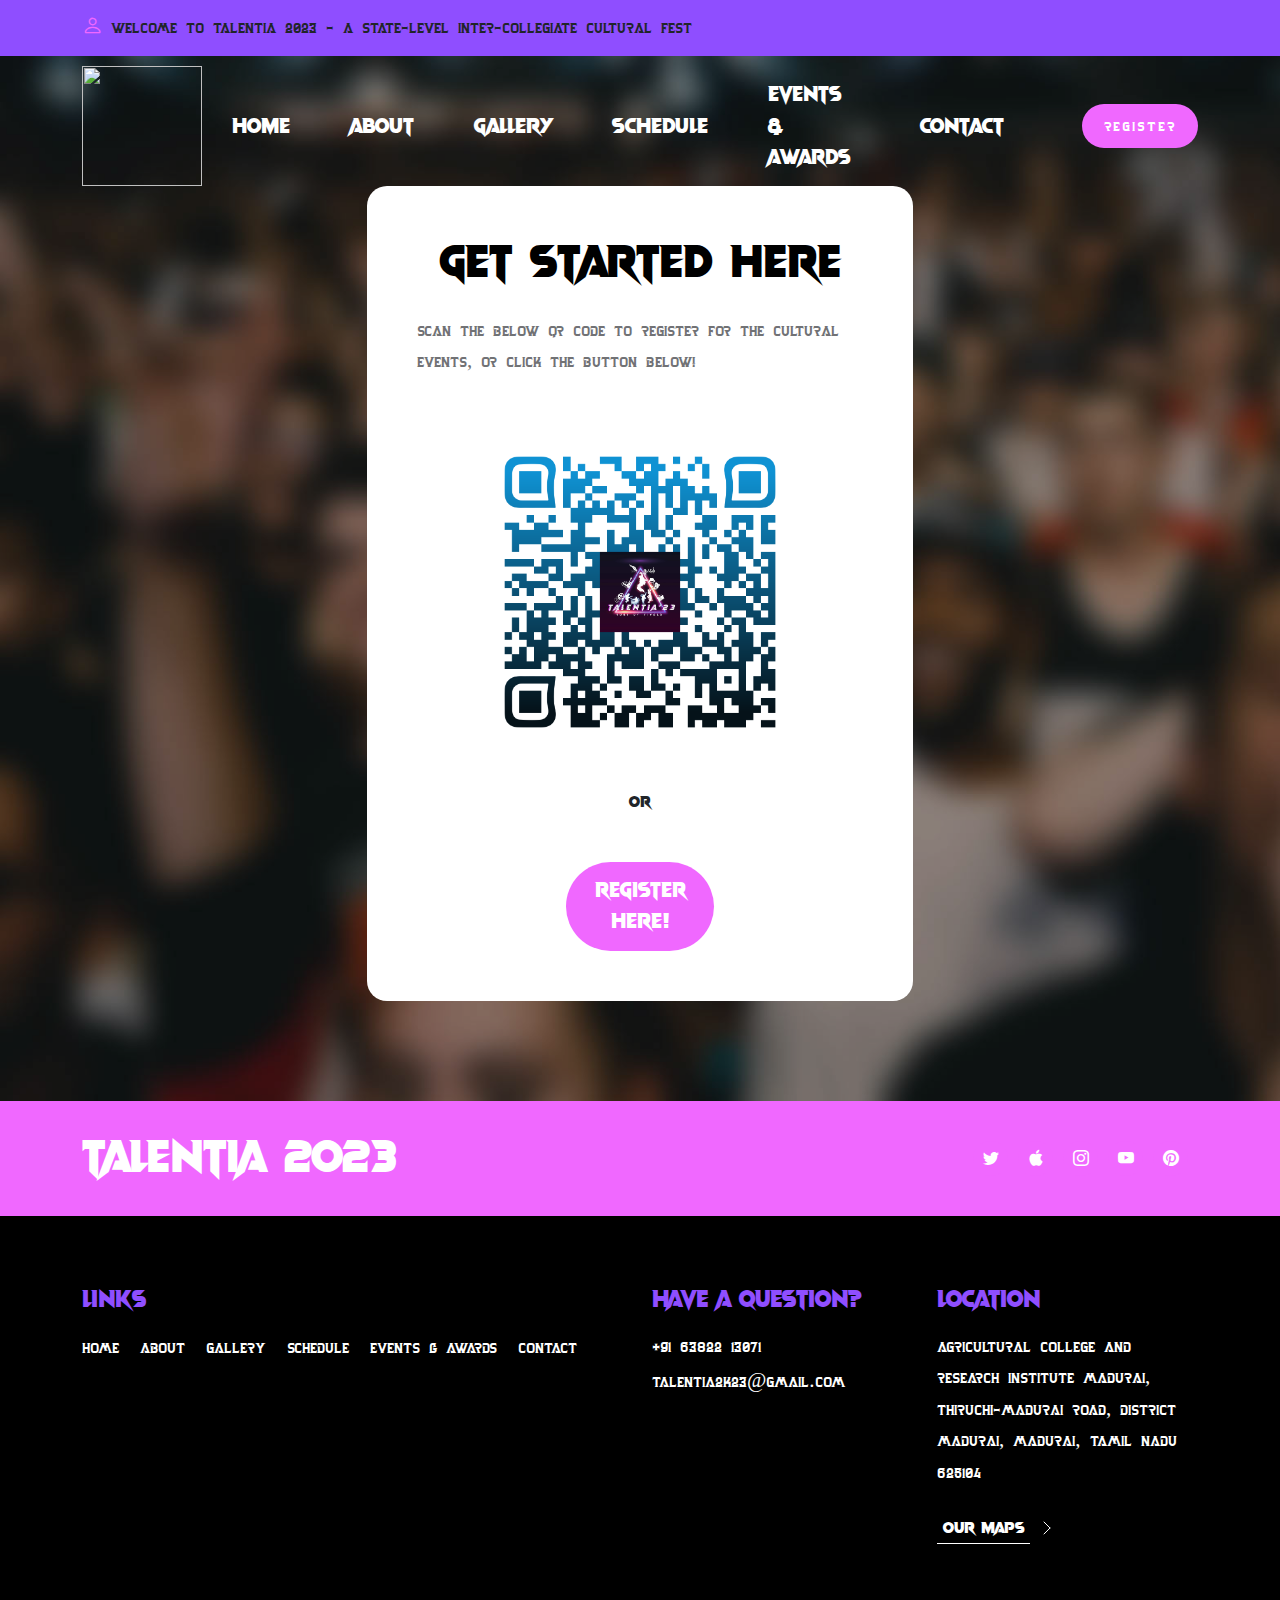
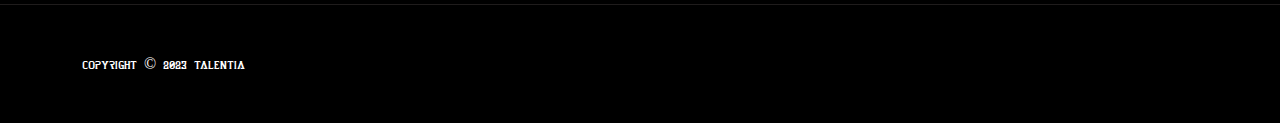
==== ticket.html @ 921935be "first commit" ====
<!doctype html>
<html lang="en">
    <head>
        <meta charset="utf-8">
        <meta name="viewport" content="width=device-width, initial-scale=1">

        <meta name="description" content="">
        <meta name="author" content="">

        <title>Talentia 2023 - Ticket HTML Form</title>
        <link rel="icon" type="image/x-icon" href="images/favicon.ico">

        <!-- CSS FILES -->        
        <link rel="preconnect" href="https://fonts.googleapis.com">
        
        <link rel="preconnect" href="https://fonts.gstatic.com" crossorigin>
        
        <link href="https://fonts.googleapis.com/css2?family=Outfit:wght@100;200;400;700&display=swap" rel="stylesheet">
                
        <link href="css/bootstrap.min.css" rel="stylesheet">

        <link href="css/bootstrap-icons.css" rel="stylesheet">

        <link href="css/templatemo-festava-live.css" rel="stylesheet">

    </head>
    
    <body>

        <main>

            <header class="site-header">
                <div class="container">
                    <div class="row">
                        
                        <div class="col-lg-12 col-12 d-flex flex-wrap">
                            <p class="d-flex me-4 mb-0">
                                <i class="bi-person custom-icon me-2"></i>
                                <strong class="text-dark">Welcome to Talentia 2023 - A State-level Inter-Collegiate Cultural fest</strong>
                            </p>
                        </div>

                    </div>
                </div>
            </header>


            <nav class="navbar navbar-expand-lg">
                <div class="container">
                    
                    <img style="width: 120px; height: 120px;" src="images/talentia23.png">

                    <a href="ticket.html" class="btn custom-btn d-lg-none ms-auto me-4">Buy Ticket</a>
    
                    <button class="navbar-toggler" type="button" data-bs-toggle="collapse" data-bs-target="#navbarNav" aria-controls="navbarNav" aria-expanded="false" aria-label="Toggle navigation">
                        <span class="navbar-toggler-icon"></span>
                    </button>
    
                    <div class="collapse navbar-collapse" id="navbarNav">
                        <ul class="navbar-nav align-items-lg-center ms-auto me-lg-5">
                            <li class="nav-item">
                                <a class="nav-link click-scroll" href="index.html#section_1">Home</a>
                            </li>
    
                            <li class="nav-item">
                                <a class="nav-link click-scroll" href="index.html#section_2">About</a>
                            </li>
    
                            <li class="nav-item">
                                <a class="nav-link click-scroll" href="index.html#section_3">Gallery</a>
                            </li>

                            <li class="nav-item">
                                <a class="nav-link click-scroll" href="index.html#section_4">Schedule</a>
                            </li>

                            <li class="nav-item">
                                <a class="nav-link click-scroll" href="index.html#section_5">Events & Awards</a>
                            </li>
    
                            <li class="nav-item">
                                <a class="nav-link click-scroll" href="index.html#section_6">Contact</a>
                            </li>
                        </ul>

                        <a href="ticket.html" class="btn custom-btn d-lg-block d-none">Register</a>
                    </div>
                </div>
            </nav>


            <section class="ticket-section section-padding">
                <div class="section-overlay"></div>

                <div class="container">
                    <div class="row">

                        <div class="col-lg-6 col-10 mx-auto">
                            <form class="custom-form ticket-form mb-5 mb-lg-0" action="#" method="post" role="form">
                                <h2 class="text-center mb-4">Get started here</h2>
                                    
                                <div class="ticket-form-body">
                                    <p>Scan the below QR code to register for the cultural events, or click the button below!</p>
                                    <br>
                                    <br>
                                    <img style="width: 300px; height: 300px;" text-align="align-items-center" src="images\qr-code (1).png" class="center">
                                    <br>
                                    <br>
                                    <strong><center>OR</center></strong>
                                    <br>
                                    <br>
                                    <!-- <div class="row">
                                        <div class="col-lg-6 col-md-6 col-12">
                                            <input type="text" name="ticket-form-name" id="ticket-form-name" class="form-control" placeholder="Full name" required>
                                        </div>

                                        <div class="col-lg-6 col-md-6 col-12">
                                            <input type="email" name="ticket-form-email" id="ticket-form-email" pattern="[^ @]*@[^ @]*" class="form-control" placeholder="Email address" required>
                                        </div>
                                    </div>

                                    <input type="tel" class="form-control" name="ticket-form-phone" placeholder="Ph 085-456-7890" pattern="[0-9]{3}-[0-9]{3}-[0-9]{4}" required="">

                                    <h6>Choose Ticket Type</h6>

                                    <div class="row">
                                        <div class="col-lg-6 col-md-6 col-12">
                                            <div class="form-check form-control">
                                                <input class="form-check-input" type="radio" name="TicketForm" id="flexRadioDefault1">
                                                <label class="form-check-label" for="flexRadioDefault1">
                                                    Event 0
                                                </label>
                                            </div>
                                        </div>

                                        <div class="col-lg-6 col-md-6 col-12">
                                            <div class="form-check form-check-radio form-control">
                                                <input class="form-check-input" type="radio" name="TicketForm" id="flexRadioDefault2">
                                                <label class="form-check-label" for="flexRadioDefault2">
                                                    Event 1
                                                </label>
                                            </div>
                                        </div>
                                    </div>

                                    <input type="number" name="ticket-form-number" id="ticket-form-number" class="form-control" placeholder="Number of Tickets" required>

                                    <textarea name="ticket-form-message" rows="3" class="form-control" id="ticket-form-message" placeholder="Additional Request"></textarea> -->

                                    <div class="col-lg-4 col-md-10 col-8 mx-auto">
                                        <button type="submit" class="form-control" >Register Here!</button>
                                    </div>
                                </div>
                            </form>
                    </div>
                </div>

            </section>
        </main>


        <footer class="site-footer">
            <div class="site-footer-top">
                <div class="container">
                    <div class="row">

                        <div class="col-lg-6 col-12">
                            <h2 class="text-white mb-lg-0">Talentia 2023</h2>
                        </div>

                        <div class="col-lg-6 col-12 d-flex justify-content-lg-end align-items-center">
                            <ul class="social-icon d-flex justify-content-lg-end">
                                <li class="social-icon-item">
                                    <a href="#" class="social-icon-link">
                                        <span class="bi-twitter"></span>
                                    </a>
                                </li>
    
                                <li class="social-icon-item">
                                    <a href="#" class="social-icon-link">
                                        <span class="bi-apple"></span>
                                    </a>
                                </li>
    
                                <li class="social-icon-item">
                                    <a href="https://www.instagram.com/talentia_2k23/" class="social-icon-link">
                                        <span class="bi-instagram"></span>
                                    </a>
                                </li>

                                <li class="social-icon-item">
                                    <a href="#" class="social-icon-link">
                                        <span class="bi-youtube"></span>
                                    </a>
                                </li>

                                <li class="social-icon-item">
                                    <a href="#" class="social-icon-link">
                                        <span class="bi-pinterest"></span>
                                    </a>
                                </li>
                            </ul>
                        </div>
                    </div>
                </div>
            </div>

                       <div class="container">
                <div class="row">

                    <div class="col-lg-6 col-12 mb-4 pb-2">
                        <h5 class="site-footer-title mb-3">Links</h5>

                        <ul class="site-footer-links">
                            <li class="site-footer-link-item">
                                <a href="index.html#section_1" class="site-footer-link">Home</a>
                            </li>

                            <li class="site-footer-link-item">
                                <a href="index.html#section_2" class="site-footer-link">About</a>
                            </li>

                            <li class="site-footer-link-item">
                                <a href="index.html#section_3" class="site-footer-link">Gallery</a>
                            </li>

                            <li class="site-footer-link-item">
                                <a href="index.html#section_4" class="site-footer-link">Schedule</a>
                            </li>

                            <li class="site-footer-link-item">
                                <a href="index.html#section_5" class="site-footer-link">Events & Awards</a>
                            </li>

                            <li class="site-footer-link-item">
                                <a href="index.html#section_6" class="site-footer-link">Contact</a>
                            </li>
                        </ul>
                    </div>

                    <div class="col-lg-3 col-md-6 col-12 mb-4 mb-lg-0">
                        <h5 class="site-footer-title mb-3">Have a question?</h5>

                        <p class="text-white d-flex mb-1">
                            <a href="tel: +916382213071" class="site-footer-link">
                                +91 63822 13071
                            </a>
                        </p>

                        <p class="text-white d-flex">
                            <a href="mailto:talentia2k23@gmail.com" class="site-footer-link">
                                talentia2k23@gmail.com
                            </a>
                        </p>
                    </div>

                    <div class="col-lg-3 col-md-6 col-11 mb-4 mb-lg-0 mb-md-0">
                        <h5 class="site-footer-title mb-3">Location</h5>

                        <p class="text-white d-flex mt-3 mb-2">
                            Agricultural College and Research Institute Madurai, Thiruchi-Madurai Road, District Madurai, Madurai, Tamil Nadu 625104</p>

                        <a class="link-fx-1 color-contrast-higher mt-3" href="https://www.google.com/maps/place/Agricultural+College+and+Research+Institute+Madurai/@9.967154,78.1989899,16z/data=!4m10!1m2!2m1!1stamil+nadu+agricultural+university+madurai+625104!3m6!1s0x3b00c14db047e977:0xf5cf14d488889086!8m2!3d9.9698561!4d78.2039981!15sCjF0YW1pbCBuYWR1IGFncmljdWx0dXJhbCB1bml2ZXJzaXR5IG1hZHVyYWkgNjI1MTA0IgOIAQGSARZjb2xsZWdlX29mX2FncmljdWx0dXJl4AEA!16s%2Fg%2F1tgw3g5y">
                            <span>Our Maps</span>
                            <svg class="icon" viewBox="0 0 32 32" aria-hidden="true"><g fill="none" stroke="currentColor" stroke-linecap="round" stroke-linejoin="round"><circle cx="16" cy="16" r="15.5"></circle><line x1="10" y1="18" x2="16" y2="12"></line><line x1="16" y1="12" x2="22" y2="18"></line></g></svg>
                        </a>
                    </div>
                </div>
            </div>

            <div class="site-footer-bottom">
                <div class="container">
                    <div class="row">

                        <div class="col-lg-3 col-12 mt-5">
                            <p class="copyright-text">Copyright © 2023 Talentia </p>
                        </div>

                        <!-- <div class="col-lg-8 col-12 mt-lg-5">
                            <ul class="site-footer-links">
                                <li class="site-footer-link-item">
                                    <a href="#" class="site-footer-link">Terms &amp; Conditions</a>
                                </li>

                                <li class="site-footer-link-item">
                                    <a href="#" class="site-footer-link">Privacy Policy</a>
                                </li>

                                <li class="site-footer-link-item">
                                    <a href="#" class="site-footer-link">Your Feedback</a>
                                </li>
                            </ul>
                        </div> -->
                    </div>
                </div>
            </div>
        </footer>


        <!-- JAVASCRIPT FILES -->
        <script src="js/jquery.min.js"></script>
        <script src="js/bootstrap.min.js"></script>
        <script src="js/jquery.sticky.js"></script>
        <script src="js/custom.js"></script>

    </body>
</html>
---- css/templatemo-festava-live.css ----
/*---------------------------------------
  CUSTOM PROPERTIES ( VARIABLES )             
-----------------------------------------*/

@font-face {
  font-family: 'vampire_warsregular';
  src: url('../fonts/vampire_wars-webfont.woff2') format('woff2'),
       url('../fonts/vampire_wars-webfont.woff') format('woff');
  font-weight: normal;
  font-style: normal;

}

@font-face {
  font-family: 'varava_personal_useregular';
  src: url('../fonts/varava-regular-personaluse-webfont.woff2') format('woff2'),
       url('../fonts/varava-regular-personaluse-webfont.woff') format('woff');
  font-weight: normal;
  font-style: normal;

}

:root {
  --white-color:                  #ffffff;
  --primary-color:                #8f4eff;
  --secondary-color:              #f068ff;
  --section-bg-color:             #f0f8ff;
  --custom-btn-bg-color:          #f068ff;
  --custom-btn-bg-hover-color:    #c01f27;
  --dark-color:                   #000000;
  --p-color:                      #717275;
  --border-color:                 #7fffd4;
  --link-hover-color:             #B22727;

  --body-font-family:             'vampire_warsregular', "sans serif";
  --para-font-family:             'varava_personal_useregular', "sans serif";

  --h1-font-size:                 74px;
  --h2-font-size:                 46px;
  --h3-font-size:                 32px;
  --h4-font-size:                 28px;
  --h5-font-size:                 24px;
  --h6-font-size:                 22px;
  --p-font-size:                  21px;
  --btn-font-size:                20px;
  --copyright-font-size:          16px;

  --border-radius-large:          100px;
  --border-radius-medium:         20px;
  --border-radius-small:          10px;

  --font-weight-light:            300;
  --font-weight-normal:           400;
  --font-weight-bold:             500;
}

body {
  background-color: var(--white-color);
  font-family: var(--body-font-family); 
}


/*---------------------------------------
  TYPOGRAPHY               
-----------------------------------------*/

h2,
h3,
h4,
h5,
h6 {
  color: var(--dark-color);
}

h1,
h2,
h3,
h4,
h5,
h6 {
  font-weight: var(--font-weight-bold);
}

h1 {
  font-size: var(--h1-font-size);
}

h2 {
  font-size: var(--h2-font-size);
}

h3 {
  font-size: var(--h3-font-size);
}

h4 {
  font-size: var(--h4-font-size);
}

h5 {
  font-size: var(--h5-font-size);
}

h6 {
  font-size: var(--h6-font-size);
}

p {
  color: var(--p-color);
  font-size: var(--p-font-size);
  font-weight: var(--font-weight-light);
  font-family: var(--para-font-family);
}

ul li {
  color: var(--p-color);
  font-size: var(--p-font-size);
  font-weight: var(--font-weight-light);
}

a, 
button {
  touch-action: manipulation;
  transition: all 0.3s;
}

a {
  display: inline-block;
  color: var(--primary-color);
  text-decoration: none;
}

a:hover {
  color: var(--link-hover-color);
}

b,
strong {
  font-weight: var(--font-weight-bold);
}

.link-fx-1 {
  color: var(--white-color);
  position: relative;
  display: inline-flex;
  align-items: center;
  height: 32px;
  padding: 0 6px;
  text-decoration: none;
  -webkit-font-smoothing: antialiased;
  -moz-osx-font-smoothing: grayscale;
}

.link-fx-1:hover {
  color: var(--link-hover-color);
}

.link-fx-1:hover::before {
  transform: translateX(17px) scaleX(0);
  transition: transform .2s;
}

.link-fx-1:hover .icon circle {
  stroke-dashoffset: 200;
  transition: stroke-dashoffset .2s .1s;
}

.link-fx-1:hover .icon line {
  transform: rotate(-180deg);
}

.link-fx-1:hover .icon line:last-child {
  transform: rotate(180deg);
}

.link-fx-1::before {
  content: "";
  position: absolute;
  bottom: 0;
  left: 0;
  width: 100%;
  height: 1px;
  background-color: currentColor;
  transform-origin: right center;
  transition: transform .2s .1s;
}

.link-fx-1 .icon {
  position: absolute;
  right: 0;
  bottom: 0;
  transform: translateX(100%) rotate(90deg);
  font-size: 32px;
}

.icon {
  --size: 1em;
  height: var(--size);
  width: var(--size);
  display: inline-block;
  color: inherit;
  fill: currentColor;
  line-height: 1;
  flex-shrink: 0;
  max-width: initial;
}

.link-fx-1 .icon circle {
  stroke-dasharray: 100;
  stroke-dashoffset: 100;
  transition: stroke-dashoffset .2s;
}

.link-fx-1 .icon line {
  transition: transform .4s;
  transform-origin: 13px 15px;
}

.link-fx-1 .icon line:last-child {
  transform-origin: 19px 15px;
}

.center{
  display: block;
  margin-left: auto;
  margin-right: auto;
  width: 50%;
}


/*---------------------------------------
  SECTION               
-----------------------------------------*/
.section-padding {
  padding-top: 100px;
  padding-bottom: 100px;
}

.section-bg {
  background-color: var(--section-bg-color);
}

.section-overlay {
  background-color: var(--dark-color);
  position: absolute;
  top: 0;
  left: 0;
  pointer-events: none;
  width: 100%;
  height: 100%;
  opacity: 0.35;
}

.section-overlay + .container {
  position: relative;
}

.tab-content {
  background-color: var(--white-color);
  border-radius: var(--border-radius-medium);
  padding: 45px;
}

.nav-tabs {
  background-color: var(--section-bg-color);
  border-radius: var(--border-radius-large);
  border-bottom: 0;
  padding: 15px;
}

.nav-tabs .nav-link {
  border-radius: var(--border-radius-large);
  border: 0;
  padding: 15px 25px;
  transition: all 0.3s;
}

.nav-tabs .nav-link:first-child {
  margin-right: 15px;
}

.nav-tabs .nav-item.show .nav-link, 
.nav-tabs .nav-link.active,
.nav-tabs .nav-link:focus, 
.nav-tabs .nav-link:hover {
  background: var(--white-color);
  box-shadow: 0 1rem 3rem rgba(0,0,0,.175);
  color: var(--primary-color);
}

.nav-tabs h5 {
  color: var(--p-color); 
  margin-bottom: 0;
}

.nav-tabs .nav-link.active h5,
.nav-tabs .nav-link:focus h5, 
.nav-tabs .nav-link:hover h5 {
  color: var(--primary-color);
}


/*---------------------------------------
  CUSTOM ICON COLOR               
-----------------------------------------*/
.custom-icon {
  color: var(--secondary-color);
}


/*---------------------------------------
  CUSTOM BUTTON               
-----------------------------------------*/
.custom-btn {
  background: var(--custom-btn-bg-color);
  border: 2px solid transparent;
  border-radius: var(--border-radius-large);
  color: var(--white-color);
  font-size: var(--btn-font-size);
  letter-spacing: 2px;
  font-weight: var(--font-weight-bold);
  line-height: normal;
  transition: all 0.3s;
  font-family: var(--para-font-family);
  padding: 10px 20px;
}

.custom-btn:hover {
  background: var(--custom-btn-bg-hover-color);
  color: var(--white-color);
}

.custom-border-btn {
  background: transparent;
  border: 2px solid var(--custom-btn-bg-color);
  color: var(--custom-btn-bg-color);
}

.navbar-expand-lg .navbar-nav .nav-link.custom-btn:hover,
.custom-border-btn:hover {
  background: var(--custom-btn-bg-hover-color);
  border-color: transparent;
  color: var(--white-color);

}

.custom-btn-bg-white {
  border-color: var(--white-color);
  color: var(--white-color);

}


/*---------------------------------------
  VIDEO              
-----------------------------------------*/
.video-wrap {
  z-index: -100;
}

.custom-video {
  position: absolute;
  top: 0;
  left: 0;
  object-fit: cover;
  width: 100%;
  height: 100%;
}


/*---------------------------------------
  SITE HEADER              
-----------------------------------------*/
.site-header {
  background-color: var(--primary-color);
  padding-top: 12px;
  padding-bottom: 12px;
}


/*---------------------------------------
  NAVIGATION              
-----------------------------------------*/
.sticky-wrapper {
  position: absolute;
  top: 0;
  right: 0;
  left: 0;
  margin-top: 51px;
}

.sticky-wrapper.is-sticky .navbar {
  background-color: var(--dark-color);
}

.navbar {
  background: transparent;
  z-index: 9;
}

.navbar-brand,
.navbar-brand:hover {
  color: var(--white-color);
  font-size: var(--h5-font-size);
  font-weight: var(--font-weight-bold);
}

.navbar-expand-lg .navbar-nav .nav-link {
  border-radius: var(--border-radius-large);
  margin: 10px;
  padding: 10px 20px;
}

.navbar-nav .nav-link {
  display: inline-block;
  color: var(--white-color);
  font-size: var(--p-font-size);
  font-weight: var(--font-weight-normal);
  position: relative;
  padding-top: 15px;
  padding-bottom: 15px;
}

.navbar-nav .nav-link.active, 
.navbar-nav .nav-link:hover {
  color: var(--secondary-color);
}

.navbar-toggler {
  border: 0;
  padding: 0;
  cursor: pointer;
  margin: 0;
  width: 30px;
  height: 35px;
  outline: none;
}

.navbar-toggler:focus {
  outline: none;
  box-shadow: none;
}

.navbar-toggler[aria-expanded="true"] .navbar-toggler-icon {
  background: transparent;
}

.navbar-toggler[aria-expanded="true"] .navbar-toggler-icon:before,
.navbar-toggler[aria-expanded="true"] .navbar-toggler-icon:after {
  transition: top 300ms 50ms ease, -webkit-transform 300ms 350ms ease;
  transition: top 300ms 50ms ease, transform 300ms 350ms ease;
  transition: top 300ms 50ms ease, transform 300ms 350ms ease, -webkit-transform 300ms 350ms ease;
  top: 0;
}

.navbar-toggler[aria-expanded="true"] .navbar-toggler-icon:before {
  transform: rotate(45deg);
}

.navbar-toggler[aria-expanded="true"] .navbar-toggler-icon:after {
  transform: rotate(-45deg);
}

.navbar-toggler .navbar-toggler-icon {
  background: var(--white-color);
  transition: background 10ms 300ms ease;
  display: block;
  width: 30px;
  height: 2px;
  position: relative;
}

.navbar-toggler .navbar-toggler-icon:before,
.navbar-toggler .navbar-toggler-icon:after {
  transition: top 300ms 350ms ease, -webkit-transform 300ms 50ms ease;
  transition: top 300ms 350ms ease, transform 300ms 50ms ease;
  transition: top 300ms 350ms ease, transform 300ms 50ms ease, -webkit-transform 300ms 50ms ease;
  position: absolute;
  right: 0;
  left: 0;
  background: var(--white-color);
  width: 30px;
  height: 2px;
  content: '';
}

.navbar-toggler .navbar-toggler-icon::before {
  top: -8px;
}

.navbar-toggler .navbar-toggler-icon::after {
  top: 8px;
}


/*---------------------------------------
  HERO        
-----------------------------------------*/
.hero-section {
  position: relative;
  overflow: hidden;
  padding-top: 100px;
  height: calc(100vh - 51px);
}

.hero-section small {
  color: var(--white-color);
  text-transform: uppercase;
}

.hero-section .section-overlay {
  z-index: 2;
  opacity: 0.45;
}

.hero-section .container {
  position: relative;
  z-index: 2;
  height: 100%;
  padding-bottom: 50px;
}

.hero-section .container .row {
  height: 100%;
}


/*---------------------------------------
  ABOUT              
-----------------------------------------*/
.about-section {
  background-image: url('../images/edward-unsplash-blur.jpg');
  background-color: #704010;
  background-repeat: no-repeat;
  background-size: cover;
  position: relative;
}

.about-image {
  border-radius: var(--border-radius-medium);
  display: block;
}

.about-text-wrap {
  position: relative;
}

.about-text-icon {
  background: var(--primary-color);
  border-radius: 100%;
  font-size: var(--h3-font-size);
  width: 70px;
  height: 70px;
  line-height: 70px;
  text-align: center;
}

.about-text-info {
  backdrop-filter: blur(5px) saturate(180%);
  -webkit-backdrop-filter: blur(5px) saturate(180%);
  background-color: rgba(255, 255, 255, 0.75);
  border-radius: var(--border-radius-medium);
  border: 1px solid rgba(209, 213, 219, 0.3);
  position: absolute;
  bottom: 0;
  right: 0;
  left: 0;
  margin: 20px;
  padding: 35px;
}


/*---------------------------------------
  TICKET               
-----------------------------------------*/
.ticket-section {
  background-image: url('../images/nicholas-green-unsplash-blur.jpg');
  background-repeat: no-repeat;
  background-size: cover;
  position: relative;
  padding-top: 130px;
}

.ticket-form {
  background: var(--white-color);
  border-radius: var(--border-radius-medium);
  padding: 50px;
}

.ticket-form .form-check {
  position: relative;
  min-height: 52px;
  padding-left: 35px;
}

.ticket-form .form-check .form-check-label {
  display: block;
  position: absolute;
  top: 50%;
  left: 50%;
  transform: translate(-50%, -50%);
  margin-top: 12px;
  margin-left: 35px;
  width: 100%;
  height: 100%;
}


/*---------------------------------------
  ARTISTS              
-----------------------------------------*/
.artists-thumb {
  position: relative;
  overflow: hidden;
  margin-bottom: 30px;
}

.artists-image {
  border-radius: var(--border-radius-medium);
  display: block;
  width: 100%;
}

.artists-thumb:hover .artists-hover {
  transform: translateY(0);
  opacity: 1;
}

.artists-hover {
  background-color: var(--primary-color);
  background-color: rgba(248, 203, 46, 0.75);
  border-radius: var(--border-radius-medium);
  backdrop-filter: blur(5px) saturate(180%);
  -webkit-backdrop-filter: blur(5px) saturate(180%);
  margin: 20px;
  padding: 35px;
  transition: all 0.5s ease;
  transform: translateY(100%);
  position: absolute;
  bottom: 0;
  right: 0;
  left: 0;
  opacity: 0;
}

.artists-hover p strong {
  color: var(--white-color);
  display: inline-block;
  min-width: 180px;
  margin-right: 20px;
}

.artists-hover p a {
  color: var(--secondary-color);
}

.artists-hover p a:hover {
  color: var(--white-color);
}

.artists-hover hr {
  margin: 1.5rem 0;
}


/*---------------------------------------
  SCHEDULE              
-----------------------------------------*/
.schedule-section {
  background-image: url('../images/nainoa-shizuru-unsplash-blur.jpg');
  background-color: #242424;
  background-repeat: no-repeat;
  background-position: center;
  background-size: cover;
}
.table-responsive {
	filter: drop-shadow(2px 2px 4px #606060);
}

.schedule-table {
  border-radius: var(--border-radius-medium);
  position: relative;
  overflow: hidden;
}

.schedule-table .bg-warning {
  background: #f0a5a5 !important;
}

.schedule-table thead th {
  background-color: var(--secondary-color);
}

.schedule-table th,
.schedule-table tr,
.schedule-table td {
  border-bottom-color: #363a3e;
  padding: 30px;
}

.schedule-table tr:last-child th,
.schedule-table tr:last-child td {
  border-bottom-color: transparent;
}

.schedule-table thead th {
  border-right: 1px solid #c7460a;
  border-bottom-color: transparent;
}

.schedule-table th + td {
  border-bottom: 0;
}

.schedule-table thead th:last-child {
  border-right-color: transparent;
}

.schedule-table .pop-background-image {
  background-image: url('../images/artists/joecalih-UmTZqmMvQcw-unsplash.jpg');
}

.schedule-table .rock-background-image {
  background-image: url('../images/artists/abstral-official-bdlMO9z5yco-unsplash.jpg');
}

.schedule-table .country-background-image {
  background-image: url('../images/artists/soundtrap-rAT6FJ6wltE-unsplash.jpg');
}

.table-background-image-wrap {
  background-repeat: no-repeat;
  background-position: center;
  background-size: cover;
  box-shadow: none;
  position: relative;
}

.schedule-table h3,
.schedule-table p {
  color: var(--white-color);
  position: relative;
  z-index: 2;
}


/*---------------------------------------
  PRICING              
-----------------------------------------*/
.pricing-thumb {
  border: 5px dotted var(--dark-color);
  border-radius: var(--border-radius-medium);
  position: relative;
  padding: 50px;
}

.pricing-thumb h3 small {
  display: inline-block;
  font-size: var(--p-font-size);
  margin-right: 15px;
}

.pricing-list {
  column-count: 2;
  padding-left: 20px;
}

.pricing-list-item {
  line-height: normal;
  margin-right: 10px;
  margin-bottom: 10px;
}

.pricing-tag {
  background-color: var(--secondary-color);
  border-radius: var(--border-radius-large);
  color: var(--white-color);
  font-weight: var(--font-weight-bold);
  text-align: center;
  display: flex;
  flex-direction: column;
  justify-content: center;
  align-items: center;
  width: 120px;
  height: 120px;
  position: absolute;
  top: 0;
  right: 0;
  margin: 20px;
}

.pricing-tag span {
  font-size: 180%;
  line-height: normal;
}

.pricing-thumb .link-fx-1 {
  color: var(--primary-color);
}

.pricing-thumb .link-fx-1:hover {
  color: var(--link-hover-color);
}


/*---------------------------------------
  CONTACT               
-----------------------------------------*/
.google-map {
  border-radius: var(--border-radius-medium);
}


/*---------------------------------------
  CUSTOM FORM               
-----------------------------------------*/
.custom-form .form-control {
  color: var(--p-color);
  margin-bottom: 24px;
  padding-top: 13px;
  padding-bottom: 13px;
  outline: none;
}

.custom-form button[type="submit"] {
  background: var(--custom-btn-bg-color);
  border: none;
  border-radius: var(--border-radius-large);
  color: var(--white-color);
  font-size: var(--p-font-size);
  font-weight: var(--font-weight-medium);
  transition: all 0.3s;
  margin-bottom: 0;
}

.custom-form button[type="submit"]:hover,
.custom-form button[type="submit"]:focus {
  background: var(--custom-btn-bg-hover-color);
  border-color: transparent;
}


/*---------------------------------------
  SITE FOOTER              
-----------------------------------------*/
.site-footer {
  background-color: var(--dark-color);
  position: relative;
  overflow: hidden;
  padding-bottom: 30px;
}

.site-footer-top {
  background-color: var(--secondary-color);
  background-image: url('../images/nainoa-shizuru-NcdG9mK3PBY-unsplash.jpg');
  background-repeat: no-repeat;
  margin-bottom: 70px;
  padding-top: 30px;
  padding-bottom: 30px;
}

.site-footer-bottom {
  border-top: 1px solid #1f1c1c;
  margin-top: 60px;
}

.site-footer-title {
  color: var(--primary-color); 
}

.site-footer-link,
.copyright-text {
  color: var(--white-color);
  font-family: var(--para-font-family);
}

.site-footer-links {
  padding-left: 0;
}

.site-footer-link-item {
  list-style: none;
  display: inline-block;
  margin-right: 15px;
}

.copyright-text {
  font-size: var(--copyright-font-size);
}


/*---------------------------------------
  SOCIAL ICON               
-----------------------------------------*/
.social-icon {
  margin: 0;
  padding: 0;
}

.social-icon-item {
  list-style: none;
  display: inline-block;
  vertical-align: top;
}

.social-icon-link {
  background: var(--secondary-color);
  border-radius: var(--border-radius-large);
  color: var(--white-color);
  font-size: var(--copyright-font-size);
  display: block;
  margin-right: 10px;
  text-align: center;
  width: 35px;
  height: 35px;
  line-height: 36px;
  transition: background 0.2s, color 0.2s;
}

.social-icon-link:hover {
  background: var(--primary-color);
  color: var(--white-color);
}

.social-icon-link span {
  display: block;
}

.social-icon-link span:hover::before{
  animation: spinAround 2s linear infinite;
}

@keyframes spinAround {
  from {
    transform: rotate(0deg)
  }
  to {
    transform: rotate(360deg);
  }
}


/*---------------------------------------
  RESPONSIVE STYLES               
-----------------------------------------*/
@media screen and (max-width: 991px) {
  h1 {
    font-size: 62px;
  }

  h2 {
    font-size: 36px;
  }

  h3 {
    font-size: 32px;
  }

  h4 {
    font-size: 28px;
  }

  h5 {
    font-size: 20px;
  }

  h6 {
    font-size: 18px;
  }

  .section-padding {
    padding-top: 50px;
    padding-bottom: 50px;
  }
  
  .navbar {
    background-color: var(--dark-color);
  }

  .navbar-expand-lg .navbar-nav {
    padding-bottom: 30px;
  }

  .navbar-expand-lg .navbar-nav .nav-link {
    padding: 0;
  }

  .hero-section {
    padding-top: 150px;
  }

  .pricing-thumb {
    padding: 35px;
  }

  .schedule-table h3 {
    font-size: 22px;
  }

  .schedule-table th {
    padding: 20px;
  }

  .schedule-table tr, 
  .schedule-table td {
    padding: 25px;
  }

  .ticket-section {
    padding-top: 130px;
  }

  .ticket-form {
    padding: 30px;
  }
}

@media screen and (max-width: 767px) {
  .custom-btn {
    font-size: 14px;
    padding: 10px 20px;
  }
}

@media screen and (max-width: 480px) {
  h1 {
    font-size: 52px;
  }

  h2 {
    font-size: 28px;
  }

  h3 {
    font-size: 26px;
  }

  h4 {
    font-size: 22px;
  }

  h5 {
    font-size: 20px;
  }
}
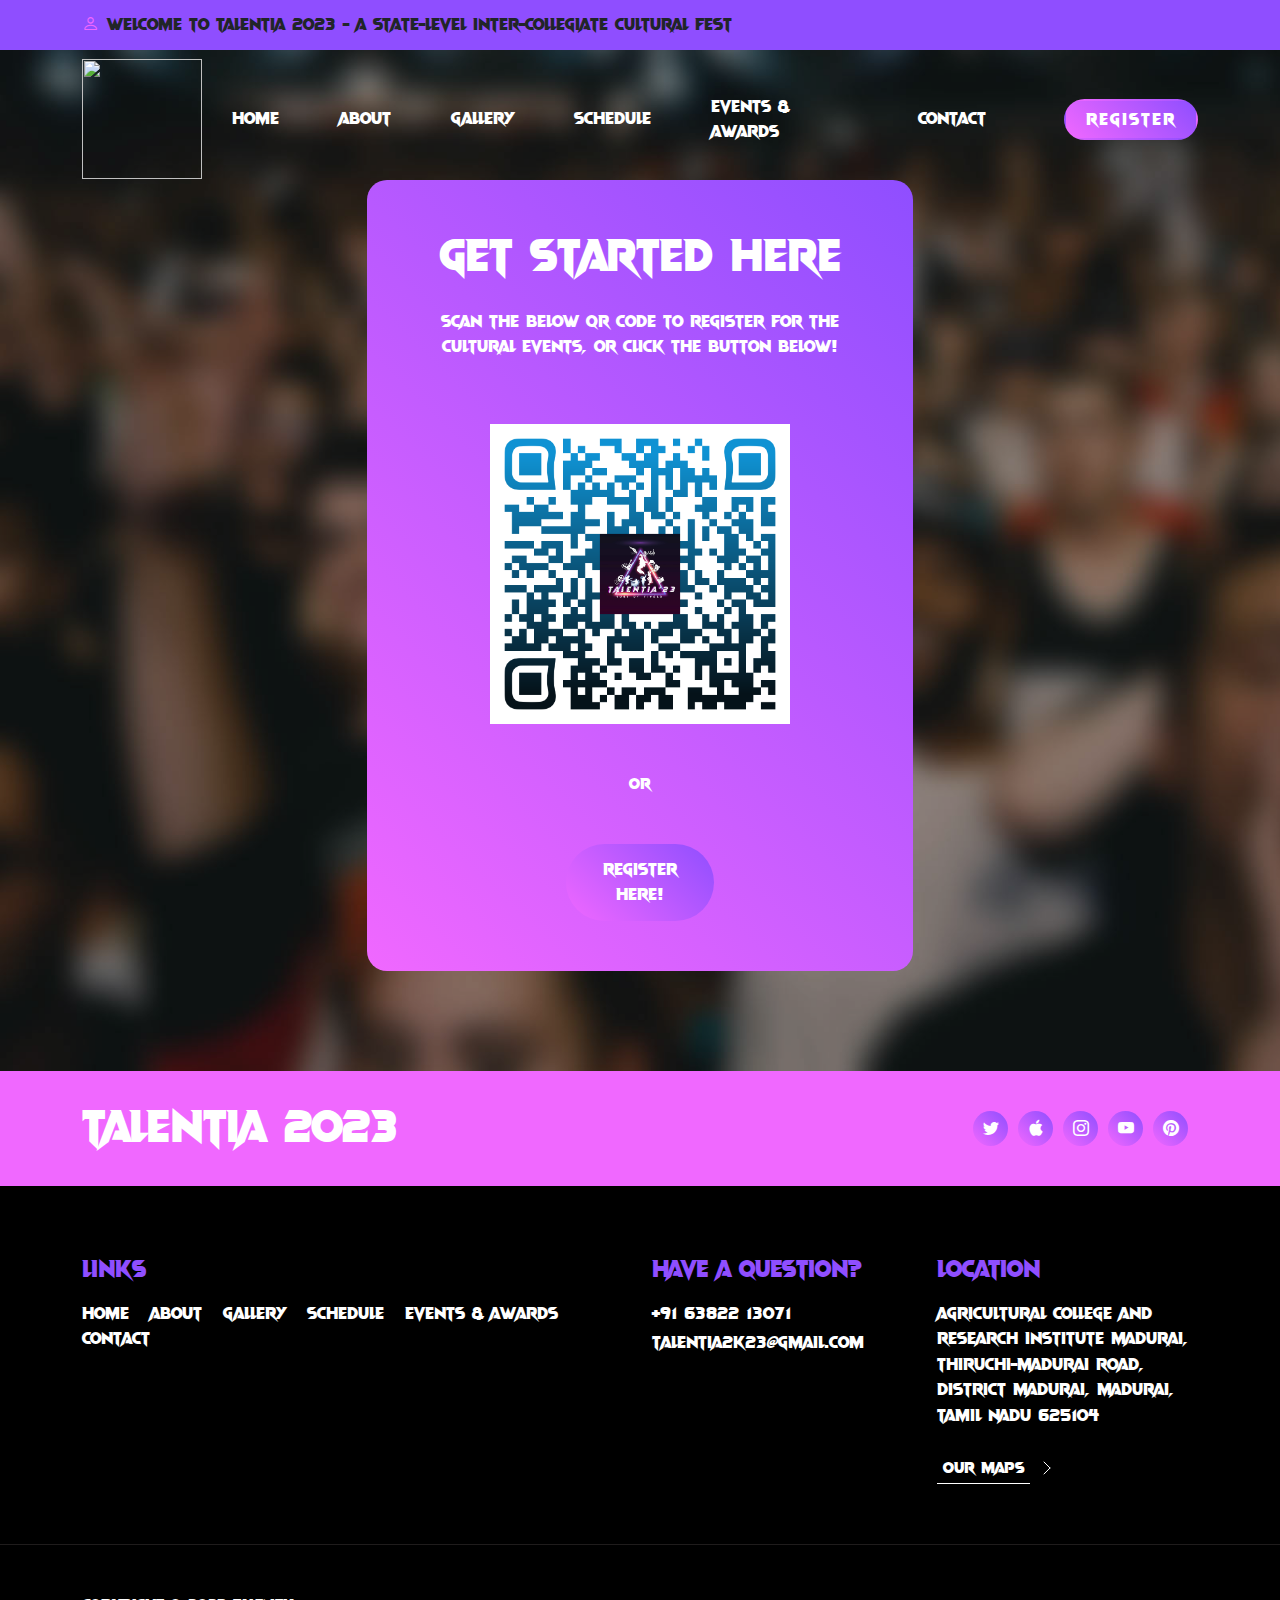
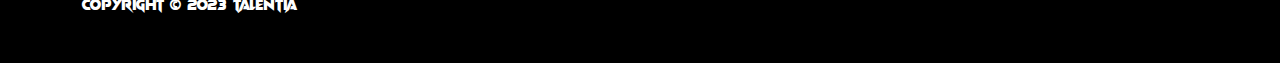
==== commit 60cc579f: "graphic changes" ====
--- a/ticket.html
+++ b/ticket.html
@@ -97,16 +97,16 @@
 
                         <div class="col-lg-6 col-10 mx-auto">
                             <form class="custom-form ticket-form mb-5 mb-lg-0" action="#" method="post" role="form">
-                                <h2 class="text-center mb-4">Get started here</h2>
+                                <center><h2 class="text-white mb-4">Get started here</h2></center>
                                     
                                 <div class="ticket-form-body">
-                                    <p>Scan the below QR code to register for the cultural events, or click the button below!</p>
-                                    <br>
-                                    <br>
-                                    <img style="width: 300px; height: 300px;" text-align="align-items-center" src="images\qr-code (1).png" class="center">
-                                    <br>
-                                    <br>
-                                    <strong><center>OR</center></strong>
+                                    <center><p class="text-white">Scan the below QR code to register for the cultural events, or click the button below!</p></center>
+                                    <br>
+                                    <br>
+                                    <center><img style="width: 300px; height: 300px;" text-align="align-items-center" src="images\qr-code (1).png" class="center"></center>
+                                    <br>
+                                    <br>
+                                    <strong class="text-white"><center>OR</center></strong>
                                     <br>
                                     <br>
                                     <!-- <div class="row">
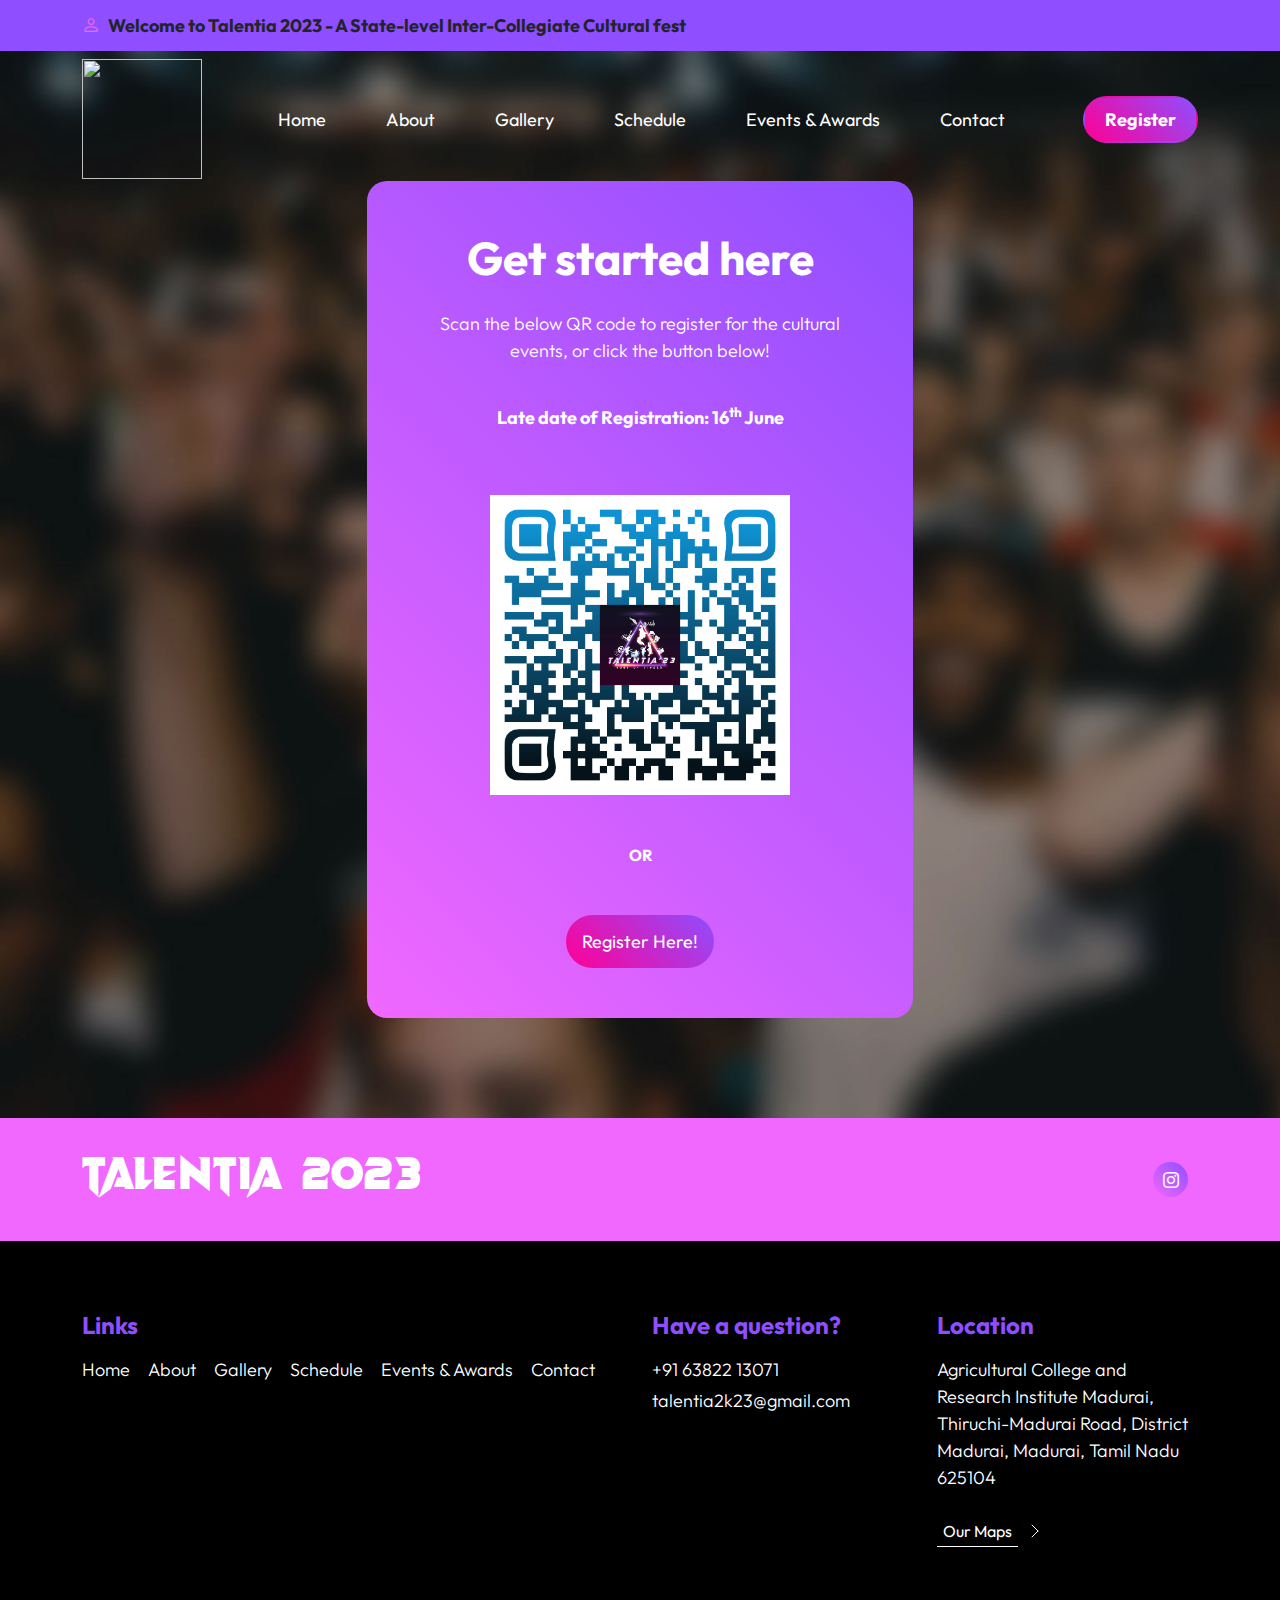
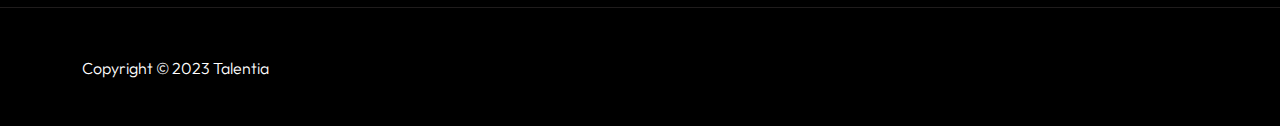
==== commit 7d8f64b4: "Coordinator icons, brochure and contact form" ====
--- a/ticket.html
+++ b/ticket.html
@@ -96,11 +96,13 @@
                     <div class="row">
 
                         <div class="col-lg-6 col-10 mx-auto">
-                            <form class="custom-form ticket-form mb-5 mb-lg-0" action="#" method="post" role="form">
+                            <form class="custom-form ticket-form mb-5 mb-lg-0" action="https://docs.google.com/forms/d/e/1FAIpQLSd64ncA-KzJ_dfPy_-fhb67J-7yXjRf4AQ_G6rGhoaKdN-n6w/formResponse" method="post" role="form">
                                 <center><h2 class="text-white mb-4">Get started here</h2></center>
                                     
                                 <div class="ticket-form-body">
                                     <center><p class="text-white">Scan the below QR code to register for the cultural events, or click the button below!</p></center>
+                                    <br>
+                                    <center><p class="text-white"><strong>Late date of Registration: 16<sup>th</sup> June</strong></p></center>
                                     <br>
                                     <br>
                                     <center><img style="width: 300px; height: 300px;" text-align="align-items-center" src="images\qr-code (1).png" class="center"></center>
@@ -148,7 +150,9 @@
                                     <textarea name="ticket-form-message" rows="3" class="form-control" id="ticket-form-message" placeholder="Additional Request"></textarea> -->
 
                                     <div class="col-lg-4 col-md-10 col-8 mx-auto">
+                                        
                                         <button type="submit" class="form-control" >Register Here!</button>
+                                      
                                     </div>
                                 </div>
                             </form>
@@ -165,22 +169,12 @@
                     <div class="row">
 
                         <div class="col-lg-6 col-12">
-                            <h2 class="text-white mb-lg-0">Talentia 2023</h2>
+                            <h2 class="text-white-vampire" style="font-weight: 300;">Talentia 2023</h2>
                         </div>
 
                         <div class="col-lg-6 col-12 d-flex justify-content-lg-end align-items-center">
                             <ul class="social-icon d-flex justify-content-lg-end">
-                                <li class="social-icon-item">
-                                    <a href="#" class="social-icon-link">
-                                        <span class="bi-twitter"></span>
-                                    </a>
-                                </li>
-    
-                                <li class="social-icon-item">
-                                    <a href="#" class="social-icon-link">
-                                        <span class="bi-apple"></span>
-                                    </a>
-                                </li>
+                                
     
                                 <li class="social-icon-item">
                                     <a href="https://www.instagram.com/talentia_2k23/" class="social-icon-link">
@@ -188,17 +182,6 @@
                                     </a>
                                 </li>
 
-                                <li class="social-icon-item">
-                                    <a href="#" class="social-icon-link">
-                                        <span class="bi-youtube"></span>
-                                    </a>
-                                </li>
-
-                                <li class="social-icon-item">
-                                    <a href="#" class="social-icon-link">
-                                        <span class="bi-pinterest"></span>
-                                    </a>
-                                </li>
                             </ul>
                         </div>
                     </div>
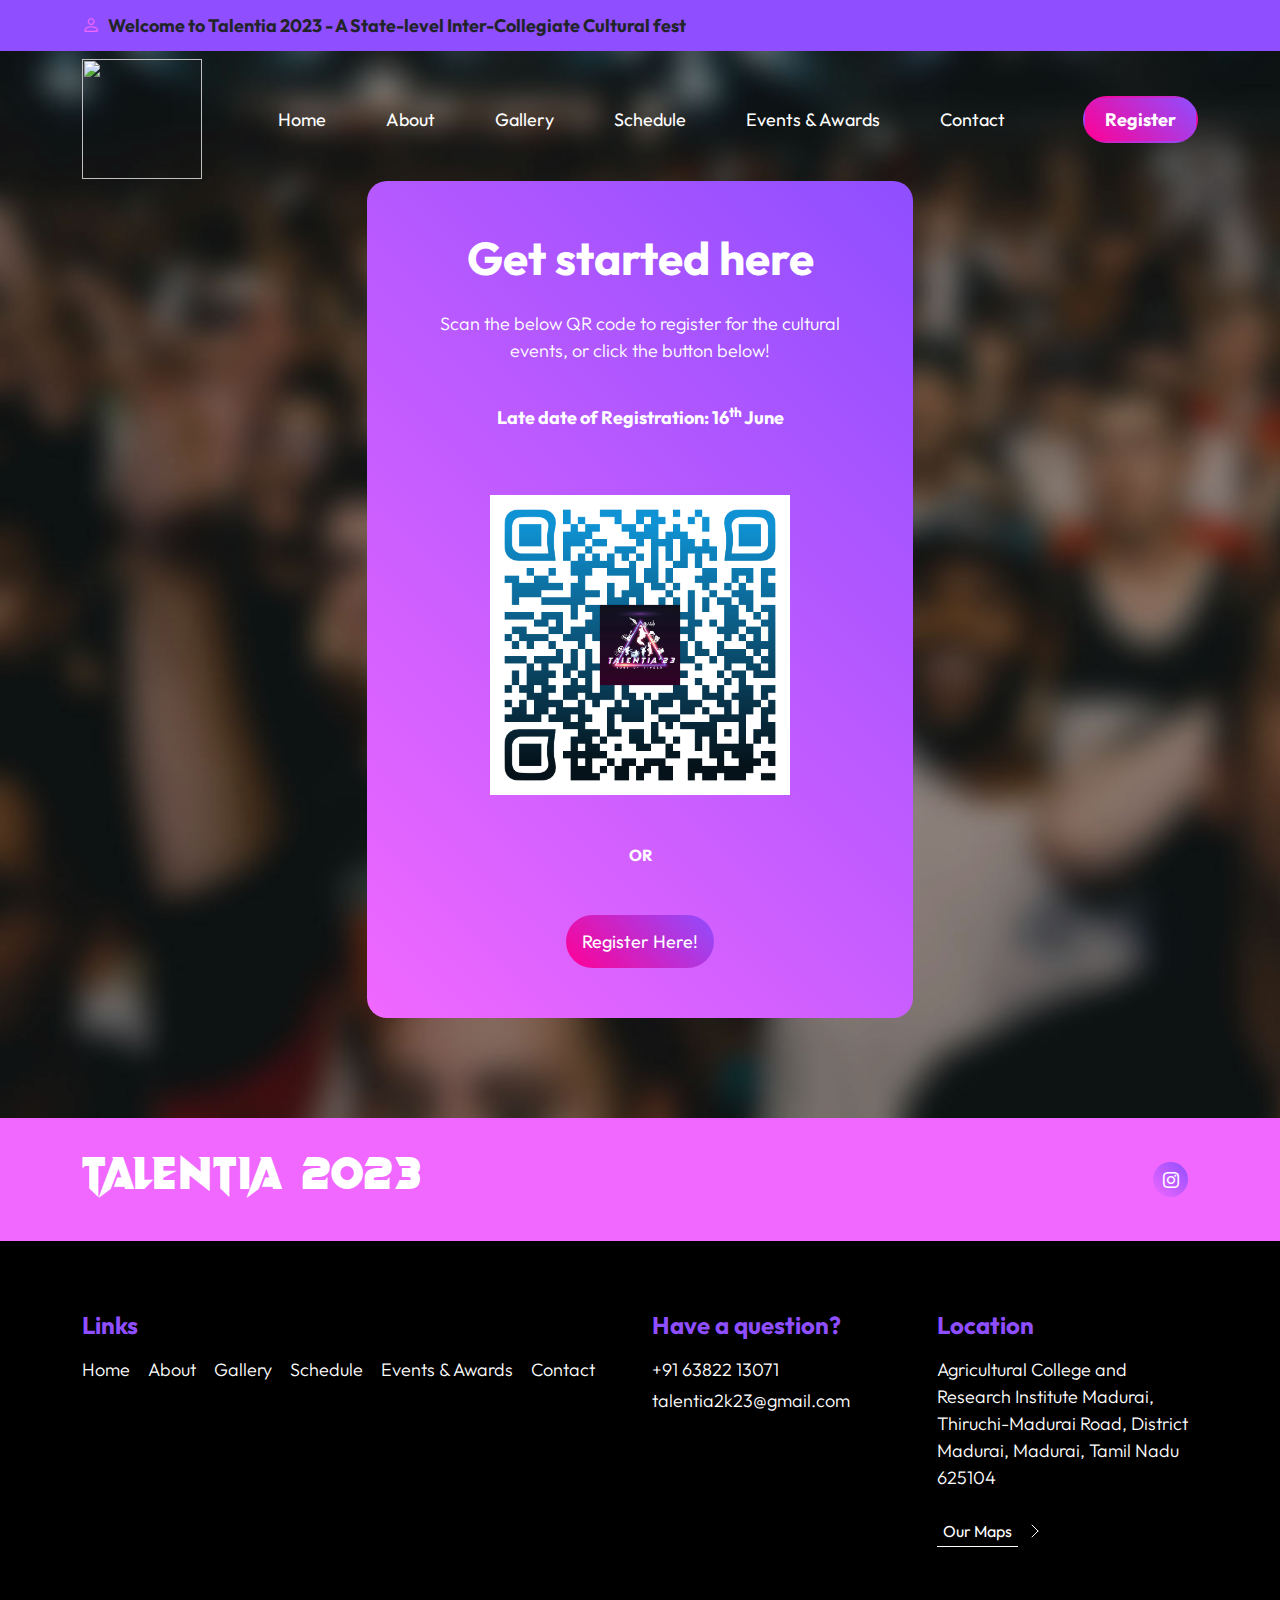
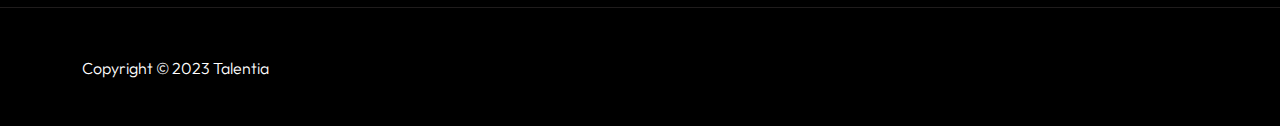
==== commit 17cf3c5e: "mobile fix" ====
--- a/ticket.html
+++ b/ticket.html
@@ -105,7 +105,7 @@
                                     <center><p class="text-white"><strong>Late date of Registration: 16<sup>th</sup> June</strong></p></center>
                                     <br>
                                     <br>
-                                    <center><img style="width: 300px; height: 300px;" text-align="align-items-center" src="images\qr-code (1).png" class="center"></center>
+                                    <center><img style="width: 300px; height: 300px;" text-align="align-items-center" src="images\qr-code (1).png" class="img-fluid"></center>
                                     <br>
                                     <br>
                                     <strong class="text-white"><center>OR</center></strong>
--- a/css/templatemo-festava-live.css
+++ b/css/templatemo-festava-live.css
@@ -381,8 +381,17 @@
 -----------------------------------------*/
 .site-header {
   background-color: var(--primary-color);
+  flex-wrap: wrap;
   padding-top: 12px;
   padding-bottom: 12px;
+}
+
+.site-header p{
+  display: inline-block;
+  vertical-align: middle;
+  white-space: normal;
+  overflow: hidden;
+  text-overflow: ellipsis;
 }
 
 
@@ -791,6 +800,7 @@
 
 .image-container {
   display: flex;
+  flex-wrap: wrap;
   justify-content: center; /* Horizontally center the images */
   margin-bottom: 20px; /* Add some space below the images */
 }
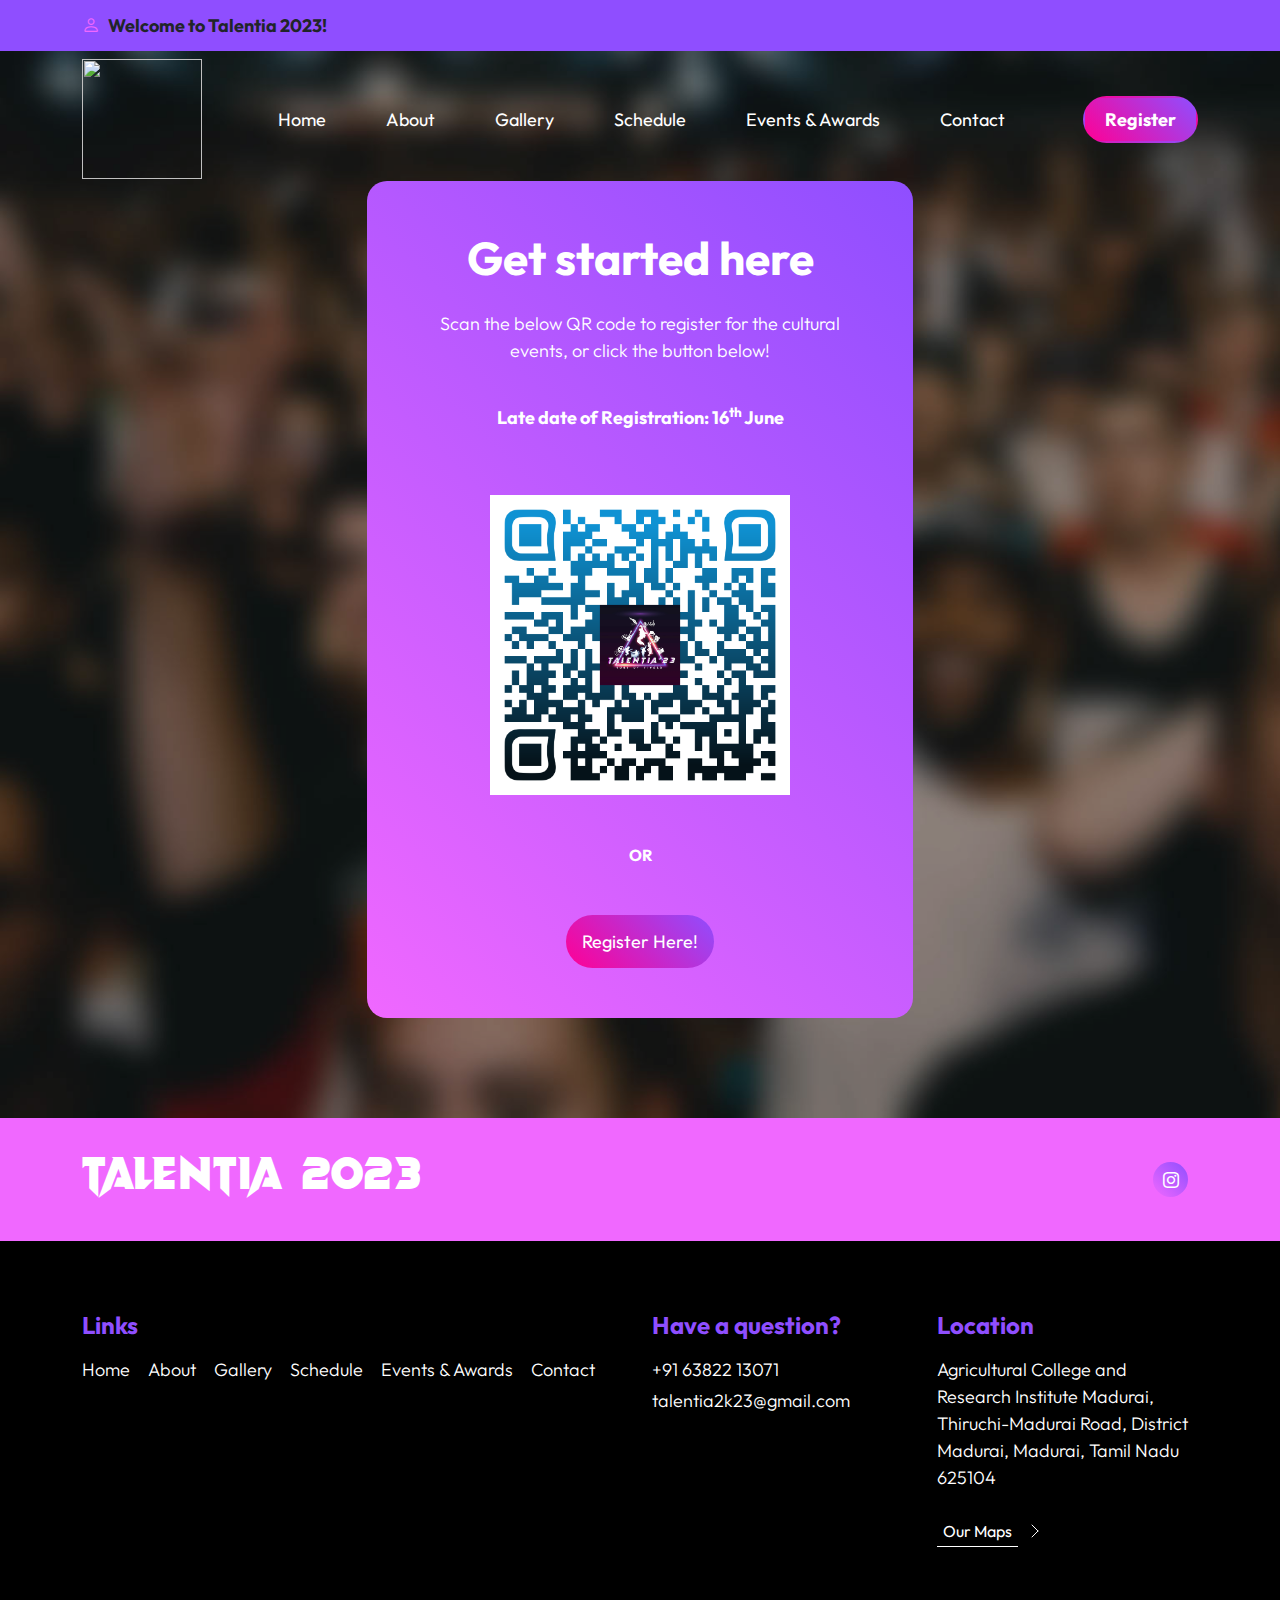
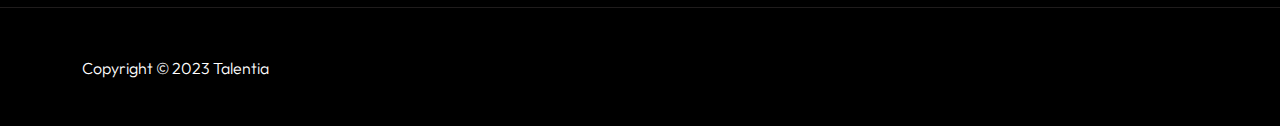
==== commit 8eb2a4ff: "mobile version fixes" ====
--- a/ticket.html
+++ b/ticket.html
@@ -36,7 +36,7 @@
                         <div class="col-lg-12 col-12 d-flex flex-wrap">
                             <p class="d-flex me-4 mb-0">
                                 <i class="bi-person custom-icon me-2"></i>
-                                <strong class="text-dark">Welcome to Talentia 2023 - A State-level Inter-Collegiate Cultural fest</strong>
+                                <strong class="text-dark">Welcome to Talentia 2023!</strong>
                             </p>
                         </div>
 
@@ -50,7 +50,7 @@
                     
                     <img style="width: 120px; height: 120px;" src="images/talentia23.png">
 
-                    <a href="ticket.html" class="btn custom-btn d-lg-none ms-auto me-4">Buy Ticket</a>
+                    <a href="ticket.html" class="btn custom-btn d-lg-none ms-auto me-4">Register</a>
     
                     <button class="navbar-toggler" type="button" data-bs-toggle="collapse" data-bs-target="#navbarNav" aria-controls="navbarNav" aria-expanded="false" aria-label="Toggle navigation">
                         <span class="navbar-toggler-icon"></span>
@@ -166,22 +166,19 @@
         <footer class="site-footer">
             <div class="site-footer-top">
                 <div class="container">
-                    <div class="row">
+                    <div class="row align-items-center">
 
                         <div class="col-lg-6 col-12">
                             <h2 class="text-white-vampire" style="font-weight: 300;">Talentia 2023</h2>
                         </div>
 
-                        <div class="col-lg-6 col-12 d-flex justify-content-lg-end align-items-center">
-                            <ul class="social-icon d-flex justify-content-lg-end">
-                                
-    
+                        <div class="col-lg-6 col-12">
+                            <ul class="social-icon d-flex justify-content-end">
                                 <li class="social-icon-item">
                                     <a href="https://www.instagram.com/talentia_2k23/" class="social-icon-link">
                                         <span class="bi-instagram"></span>
                                     </a>
                                 </li>
-
                             </ul>
                         </div>
                     </div>
--- a/css/templatemo-festava-live.css
+++ b/css/templatemo-festava-live.css
@@ -383,17 +383,27 @@
   background-color: var(--primary-color);
   flex-wrap: wrap;
   padding-top: 12px;
+  height: auto;
+  overflow: hidden;
   padding-bottom: 12px;
 }
 
+
 .site-header p{
-  display: inline-block;
+  display: inline-flex;
+
   vertical-align: middle;
   white-space: normal;
   overflow: hidden;
   text-overflow: ellipsis;
-}
-
+  height: 100%;
+}
+
+.header-content {
+  display: flex;
+  flex-wrap: wrap;
+  height: 100%;
+}
 
 /*---------------------------------------
   NAVIGATION              
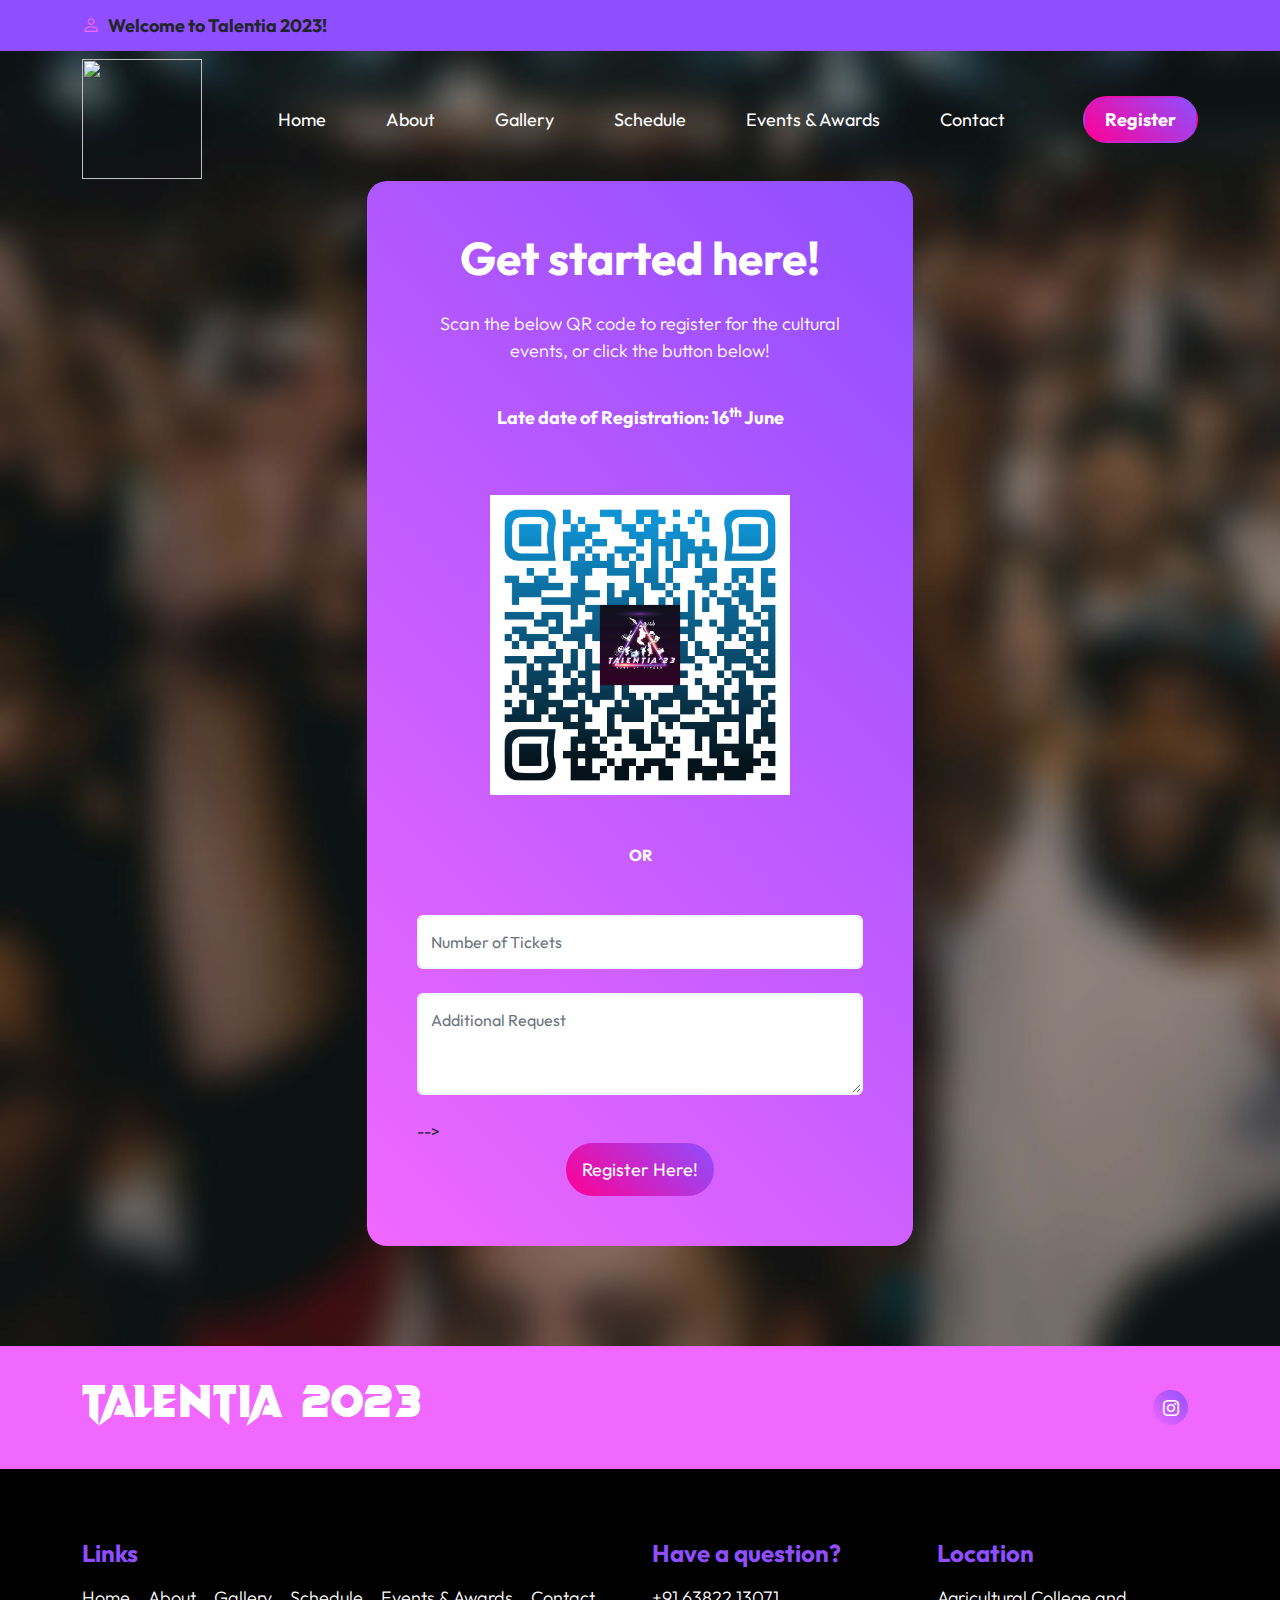
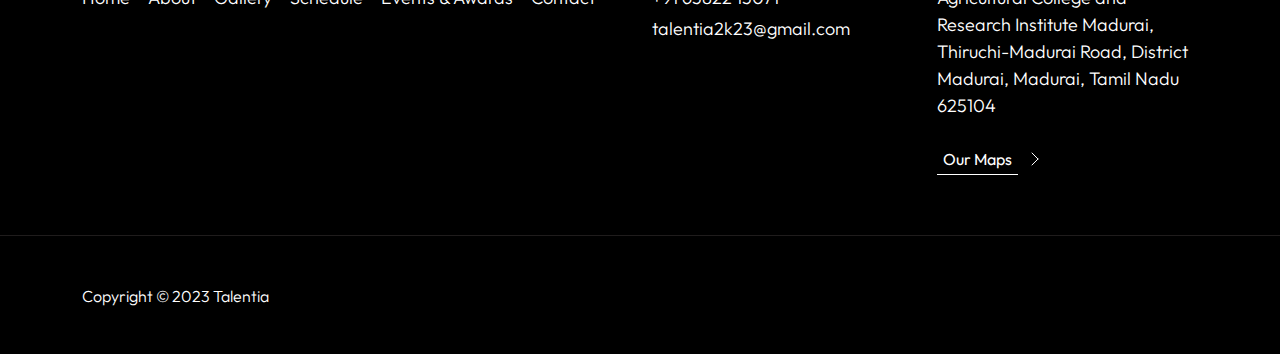
==== commit 19805ed2: "mobile testing" ====
--- a/ticket.html
+++ b/ticket.html
@@ -97,7 +97,7 @@
 
                         <div class="col-lg-6 col-10 mx-auto">
                             <form class="custom-form ticket-form mb-5 mb-lg-0" action="https://docs.google.com/forms/d/e/1FAIpQLSd64ncA-KzJ_dfPy_-fhb67J-7yXjRf4AQ_G6rGhoaKdN-n6w/formResponse" method="post" role="form">
-                                <center><h2 class="text-white mb-4">Get started here</h2></center>
+                                <center><h2 class="text-white mb-4">Get started here!</h2></center>
                                     
                                 <div class="ticket-form-body">
                                     <center><p class="text-white">Scan the below QR code to register for the cultural events, or click the button below!</p></center>
@@ -111,39 +111,7 @@
                                     <strong class="text-white"><center>OR</center></strong>
                                     <br>
                                     <br>
-                                    <!-- <div class="row">
-                                        <div class="col-lg-6 col-md-6 col-12">
-                                            <input type="text" name="ticket-form-name" id="ticket-form-name" class="form-control" placeholder="Full name" required>
-                                        </div>
-
-                                        <div class="col-lg-6 col-md-6 col-12">
-                                            <input type="email" name="ticket-form-email" id="ticket-form-email" pattern="[^ @]*@[^ @]*" class="form-control" placeholder="Email address" required>
-                                        </div>
-                                    </div>
-
-                                    <input type="tel" class="form-control" name="ticket-form-phone" placeholder="Ph 085-456-7890" pattern="[0-9]{3}-[0-9]{3}-[0-9]{4}" required="">
-
-                                    <h6>Choose Ticket Type</h6>
-
-                                    <div class="row">
-                                        <div class="col-lg-6 col-md-6 col-12">
-                                            <div class="form-check form-control">
-                                                <input class="form-check-input" type="radio" name="TicketForm" id="flexRadioDefault1">
-                                                <label class="form-check-label" for="flexRadioDefault1">
-                                                    Event 0
-                                                </label>
-                                            </div>
-                                        </div>
-
-                                        <div class="col-lg-6 col-md-6 col-12">
-                                            <div class="form-check form-check-radio form-control">
-                                                <input class="form-check-input" type="radio" name="TicketForm" id="flexRadioDefault2">
-                                                <label class="form-check-label" for="flexRadioDefault2">
-                                                    Event 1
-                                                </label>
-                                            </div>
-                                        </div>
-                                    </div>
+                                    
 
                                     <input type="number" name="ticket-form-number" id="ticket-form-number" class="form-control" placeholder="Number of Tickets" required>
 
--- a/css/templatemo-festava-live.css
+++ b/css/templatemo-festava-live.css
@@ -819,7 +819,7 @@
   display: flex;
   flex-direction: column;
   align-items: center;
-  margin: 0 10px; /* Add horizontal spacing between the images */
+  margin: 0 20px; /* Add horizontal spacing between the images */
 }
 
 .image-wrapper img {
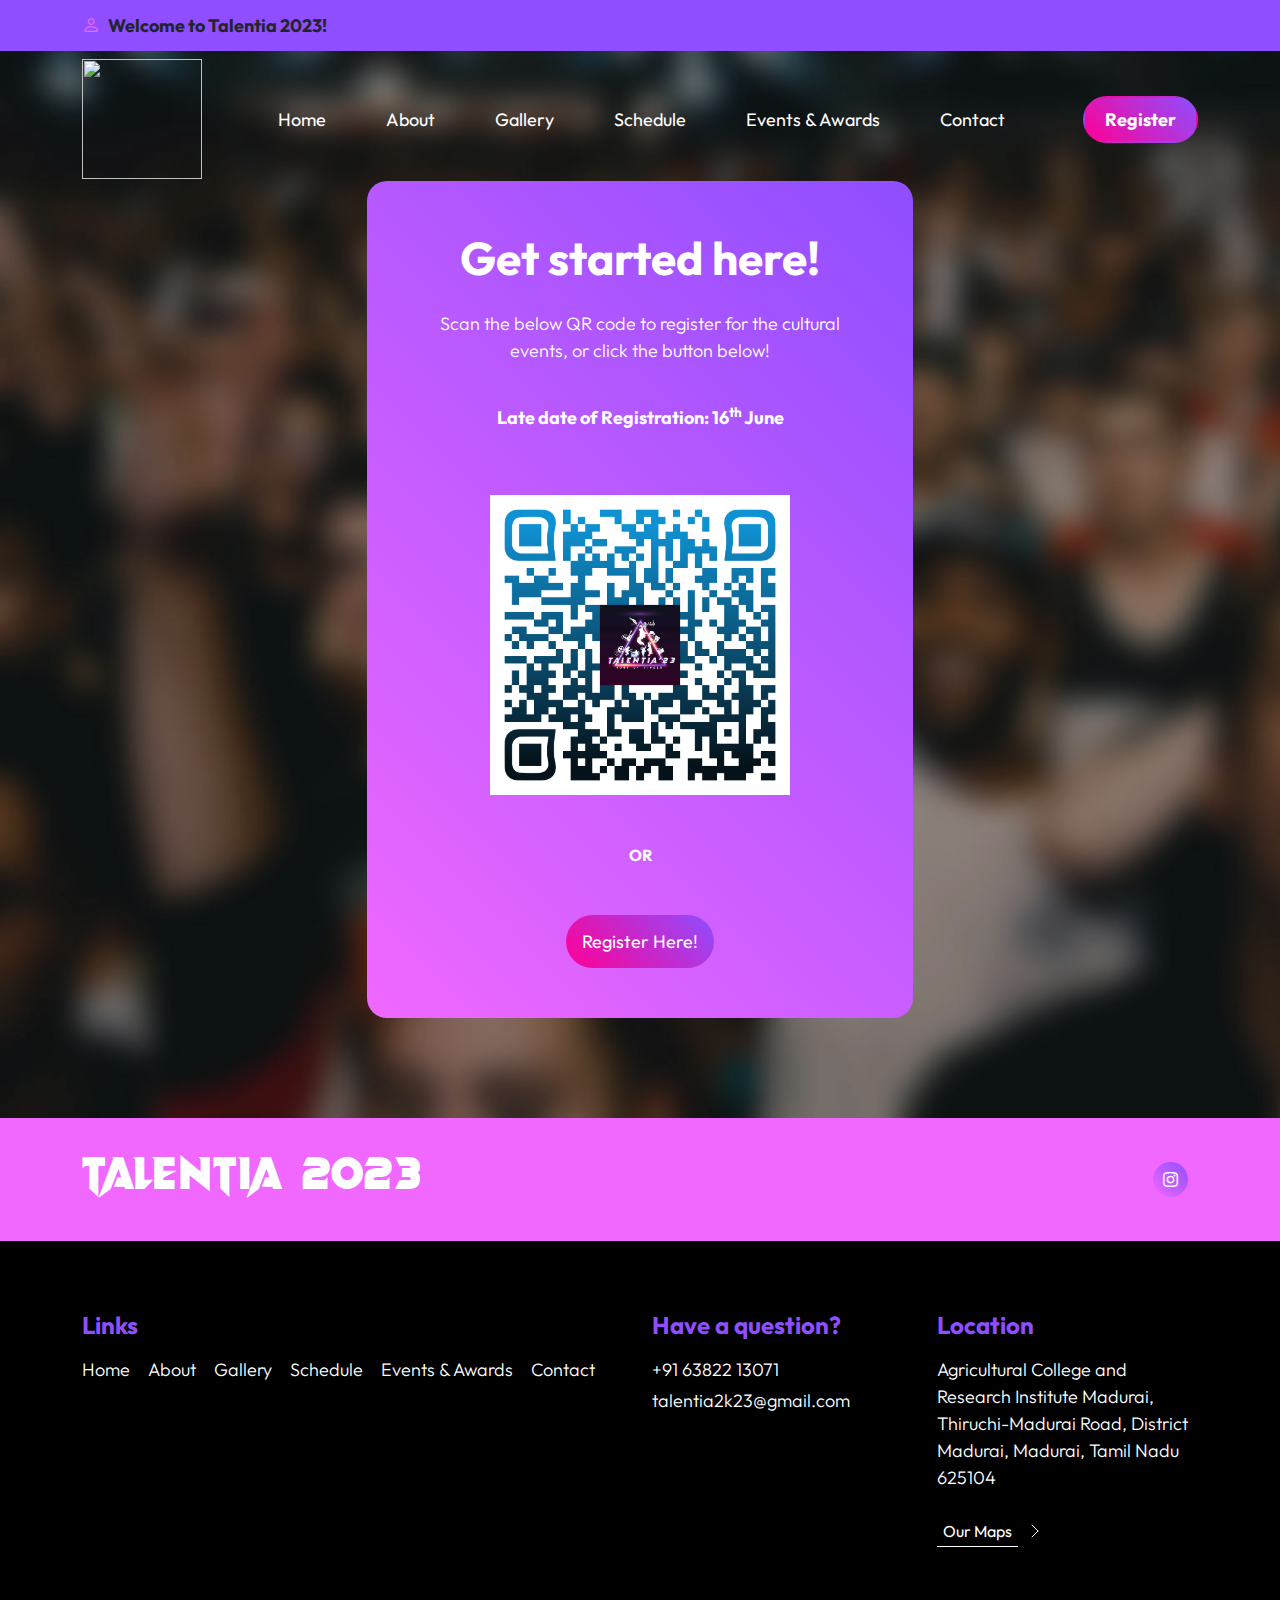
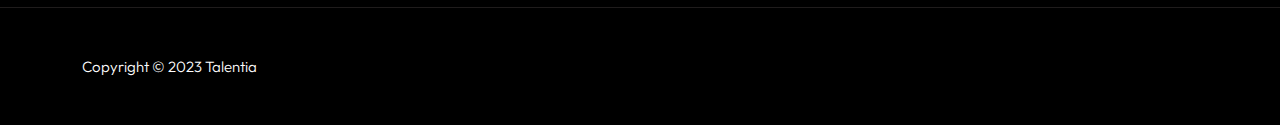
==== commit 812aa27e: "registration form correction" ====
--- a/ticket.html
+++ b/ticket.html
@@ -112,11 +112,6 @@
                                     <br>
                                     <br>
                                     
-
-                                    <input type="number" name="ticket-form-number" id="ticket-form-number" class="form-control" placeholder="Number of Tickets" required>
-
-                                    <textarea name="ticket-form-message" rows="3" class="form-control" id="ticket-form-message" placeholder="Additional Request"></textarea> -->
-
                                     <div class="col-lg-4 col-md-10 col-8 mx-auto">
                                         
                                         <button type="submit" class="form-control" >Register Here!</button>
--- a/css/templatemo-festava-live.css
+++ b/css/templatemo-festava-live.css
@@ -47,7 +47,7 @@
   --h6-font-size:                 22px;
   --p-font-size:                  18px;
   --btn-font-size:                18px;
-  --copyright-font-size:          16px;
+  --copyright-font-size:          15px;
 
   --border-radius-large:          100px;
   --border-radius-medium:         20px;
@@ -593,7 +593,7 @@
   right: 0;
   left: 0;
   margin: 20px;
-  padding: 35px;
+  padding: 10px;
 }
 
 
@@ -659,8 +659,9 @@
   border-radius: var(--border-radius-medium);
   backdrop-filter: blur(5px) saturate(180%);
   -webkit-backdrop-filter: blur(5px) saturate(180%);
+  font-size: 15px;
   margin: 20px;
-  padding: 35px;
+  padding: 10px;
   transition: all 0.5s ease;
   transform: translateY(100%);
   position: absolute;
@@ -671,6 +672,7 @@
 }
 
 .artists-hover p strong {
+  font-size: 15px;
   color: var(--white-color);
   display: inline-block;
   min-width: 180px;
@@ -678,10 +680,12 @@
 }
 
 .artists-hover p a {
+  font-size: 15px;
   color: var(--p-color);
 }
 
 .artists-hover p a:hover {
+  font-size: 15px;
   color: var(--white-color);
 }
 
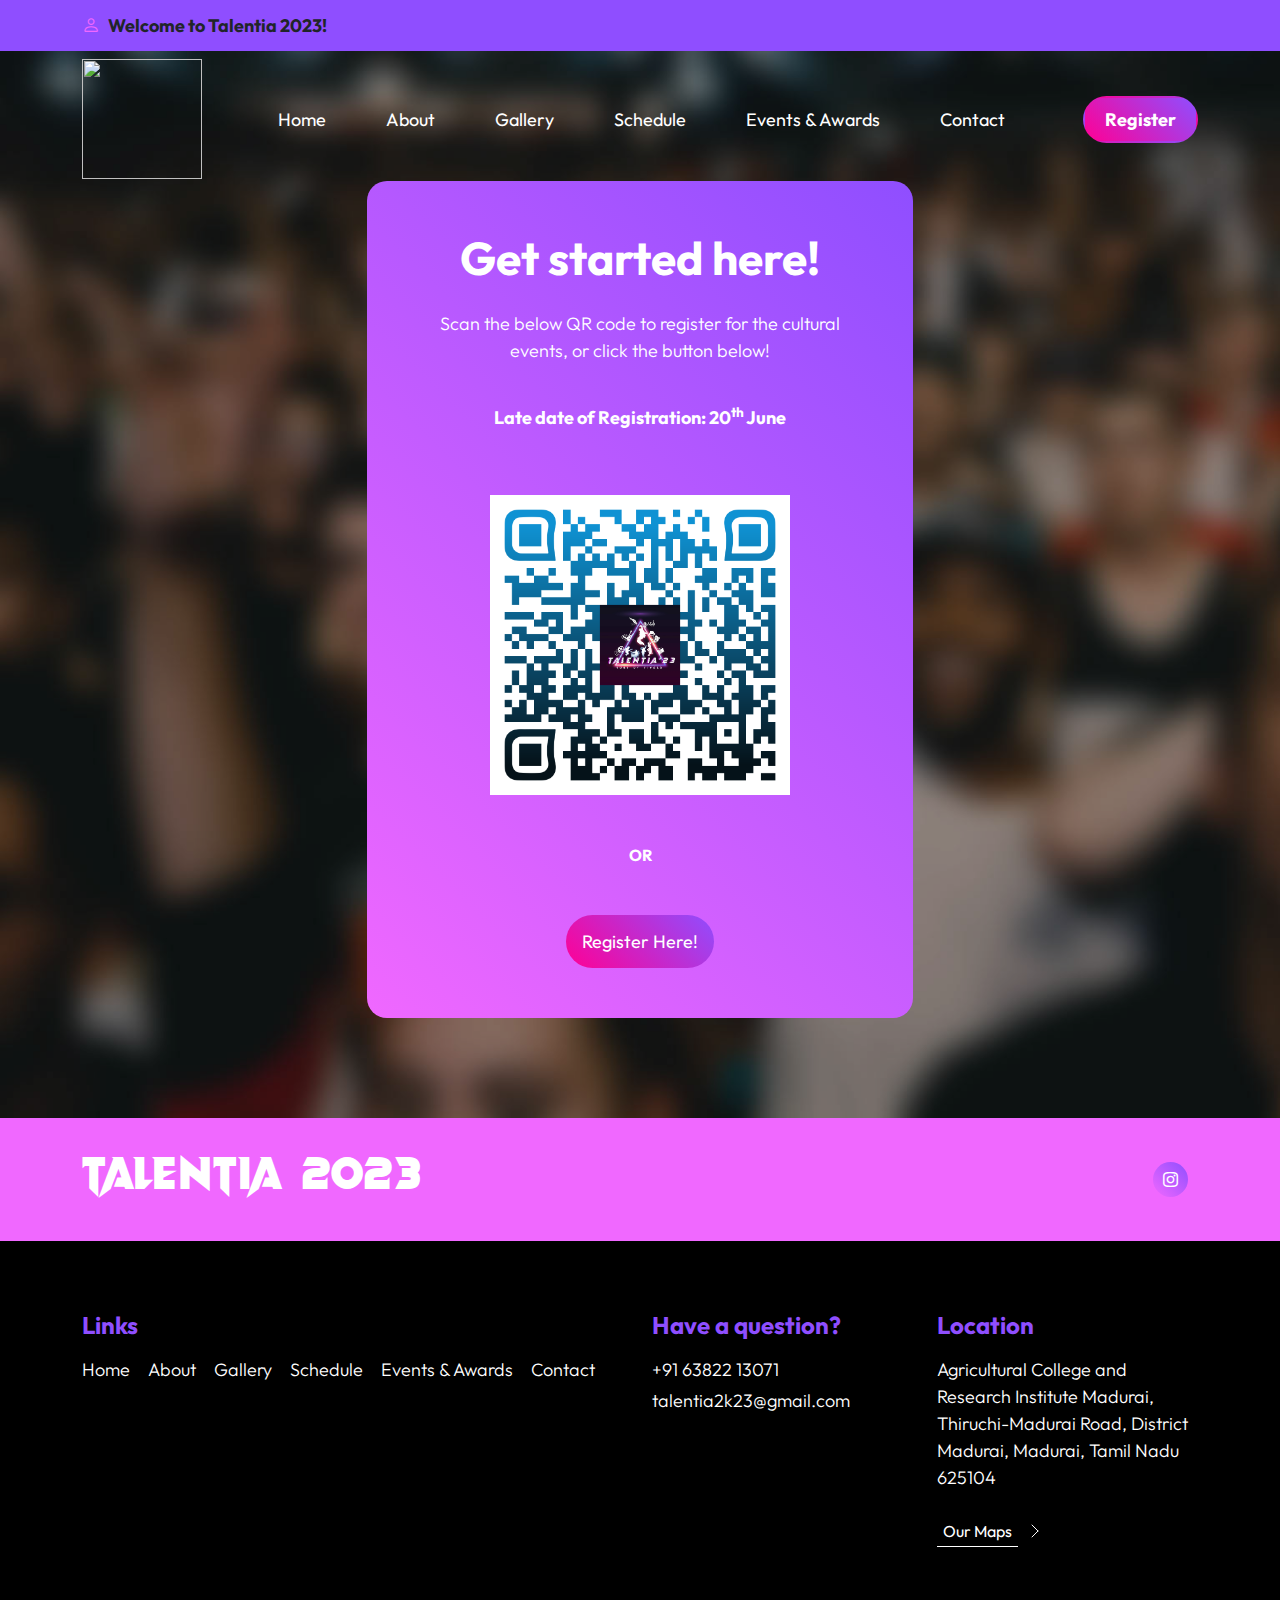
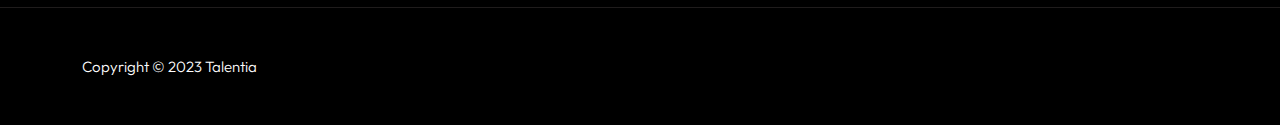
==== commit d9264d41: "image gallery and display" ====
--- a/ticket.html
+++ b/ticket.html
@@ -102,7 +102,7 @@
                                 <div class="ticket-form-body">
                                     <center><p class="text-white">Scan the below QR code to register for the cultural events, or click the button below!</p></center>
                                     <br>
-                                    <center><p class="text-white"><strong>Late date of Registration: 16<sup>th</sup> June</strong></p></center>
+                                    <center><p class="text-white"><strong>Late date of Registration: 20<sup>th</sup> June</strong></p></center>
                                     <br>
                                     <br>
                                     <center><img style="width: 300px; height: 300px;" text-align="align-items-center" src="images\qr-code (1).png" class="img-fluid"></center>
